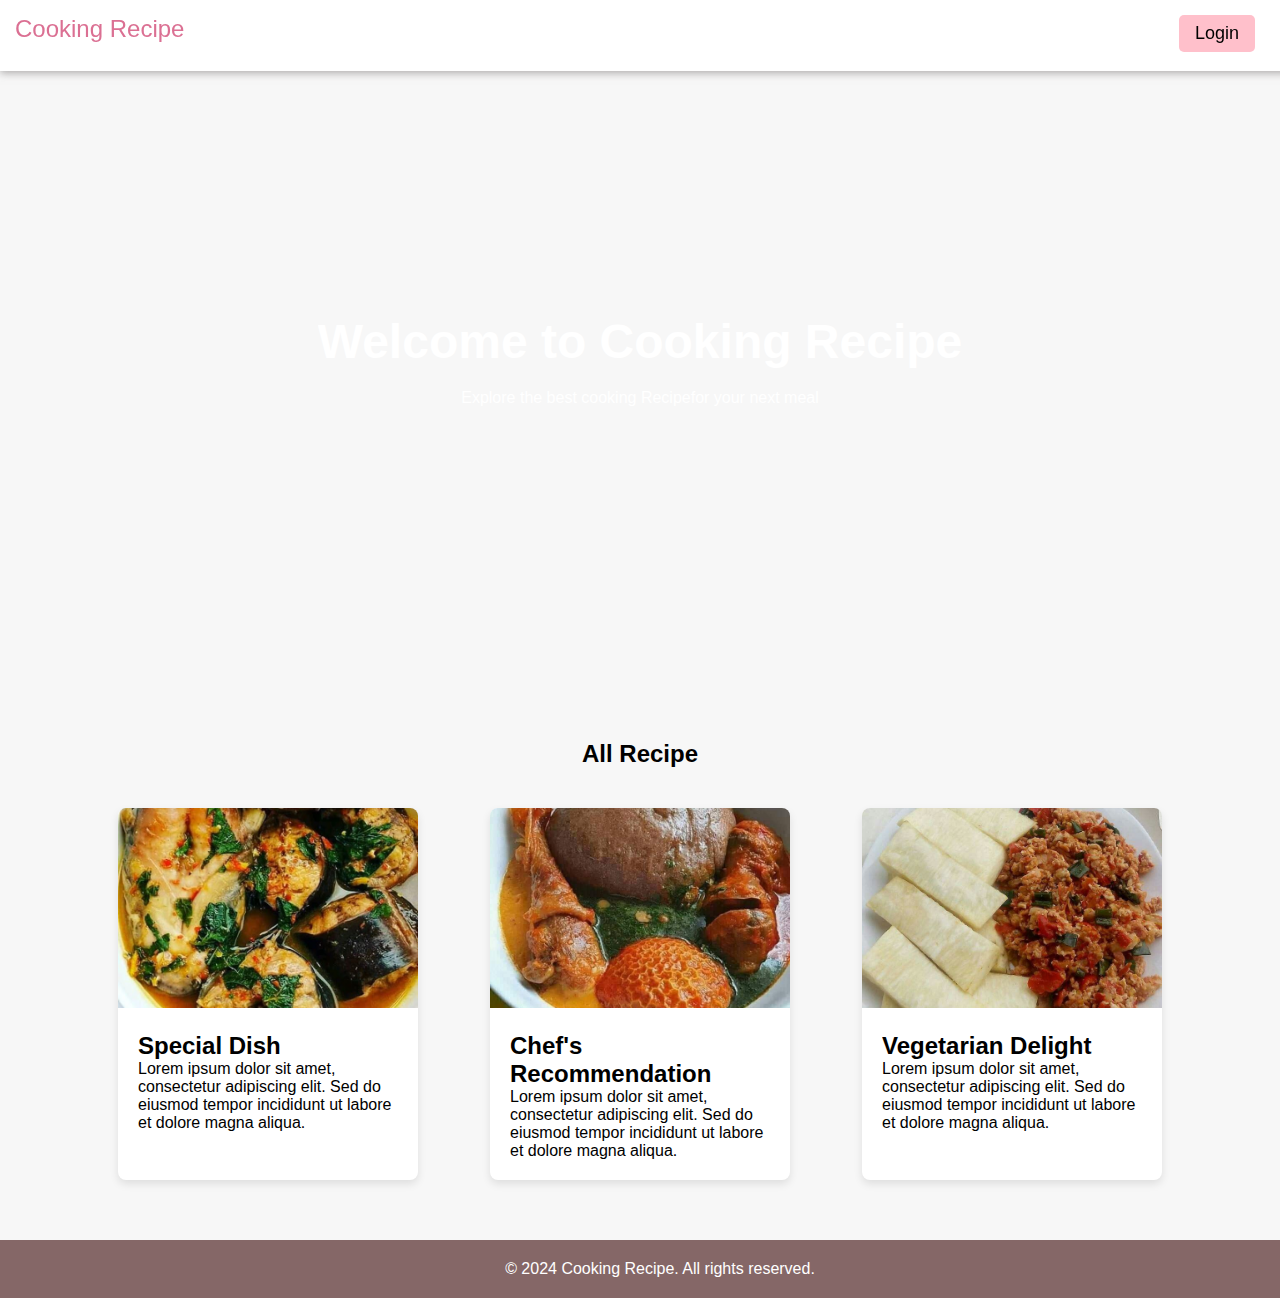
==== index.html @ 1ad1a18e "first commit" ====
<!DOCTYPE html>
<html lang="en">
<head>
    <meta charset="UTF-8">
    <meta name="viewport" content="width=device-width, initial-scale=1.0">
    <title>Cooking_Recipe</title>
    <link rel="stylesheet" href="style.css">
</head>
<body>
    <div class="navbar">
        <a href="#" class="logo">Cooking Recipe</a>
        <ul class="nav-links">
            <li><a href="/auth/login.html" class="btn">Login</a></li> 
            <!-- <li><a href="/auth/register.html" class="btn">Register</a></li> -->
        </ul>
    </div>

    <div class="hero">
        <div>
            <h1>Welcome to Cooking Recipe</h1>
            <p>Explore the best cooking Recipefor your next meal</p>
        </div>
    </div>
    
    <div class="card-wrapper">
        <h2 class="">All Recipe</h2>
        <div class="card-container">
            <div class="card">
                <img src="./assets/food1 (1).jfif" alt="Food Image">
                <div class="card-content">
                    <h2>Special Dish</h2>
                    <p>Lorem ipsum dolor sit amet, consectetur adipiscing elit. Sed do eiusmod tempor incididunt ut labore et dolore magna aliqua.</p>
                </div>
            </div>
            <div class="card">
                <img src="/assets/food2.jfif" alt="Food Image">
                <div class="card-content">
                    <h2>Chef's Recommendation</h2>
                    <p>Lorem ipsum dolor sit amet, consectetur adipiscing elit. Sed do eiusmod tempor incididunt ut labore et dolore magna aliqua.</p>
                </div>
            </div>
            <div class="card">
                <img src="./assets/food 3.jfif" alt="Food Image">
                <div class="card-content">
                    <h2>Vegetarian Delight</h2>
                    <p>Lorem ipsum dolor sit amet, consectetur adipiscing elit. Sed do eiusmod tempor incididunt ut labore et dolore magna aliqua.</p>
                </div>
            </div>
        </div>
    </div>
    <div class="footer">
        <p>&copy; 2024 Cooking Recipe. All rights reserved.</p>
    </div>
</body>
</html>
---- style.css ----
* {
  margin: 0;
  padding: 0;
  overflow-x: hidden;
}

body {
  font-family: Arial, sans-serif;
  margin: 0;
  padding: 0;
  background-color: #f7f7f7;
}

.navbar {
  position: fixed;
  width: 100%;
  background-color: #fff;
  text-align: center;
  overflow: hidden;
  padding: 15px;
  box-shadow: 0 2px 8px rgba(148, 146, 146, 0.77);
}

.logo {
  float: left;
  color: #000;
  font-size: 24px;
  text-decoration: none;
  color: palevioletred;
}

.nav-links {
  float: right;
  list-style-type: none;
  margin: 0;
  padding: 0;
}

.nav-links li {
  display: inline;
  margin-left: 20px;
}

.nav-links li a {
  color: #000;
  text-decoration: none;
  font-size: 18px;
}

.btn {
  display: inline-block;
  padding: 8px 16px;
  margin-right: 40px;
  background-color: pink;
  text-decoration: none;
  border: none;
  border-radius: 5px;
  transition: background-color 0.3s ease;
}

.btn:hover {
  background-color: pink;
  color: #f7f7f7;
}

.hero {
  background-image: url("./assets/hero.jpg");
  background-size: cover;
  background-position: center;
  height: 80vh;
  display: flex;
  justify-content: center;
  align-items: center;
  color: white;
  text-align: center;
}

.hero h1 {
  font-size: 3em;
  margin-bottom: 20px;
}

.card-wrapper {
  display: flex;
  flex-direction: column;
  align-items: center;
  flex-wrap: wrap;
  padding: 20px;
}

.card-container {
  width: 90%;
  display: flex;
  justify-content: space-around;
  flex-wrap: wrap;
  padding: 20px;
}

.card {
  background-color: #fff;
  box-shadow: 0 4px 8px rgba(0, 0, 0, 0.1);
  margin: 20px;
  width: 300px;
  border-radius: 8px;
  overflow-X: hidden;
  transition: transform 0.3s ease;
}

.card:hover {
  transform: scale(1.05);
}

.card img {
  width: 100%;
  height: 200px;
  -o-object-fit: cover;
     object-fit: cover;
}

.card-content {
  padding: 20px;
}

.footer {
  background-color: #856767;
  color: white;
  padding: 20px;
  text-align: center;
  bottom: 0;
  width: 100%;
}

@media only screen and (max-width: 768px) {
  .card {
    width: 100%;
  }
}/*# sourceMappingURL=style.css.map */
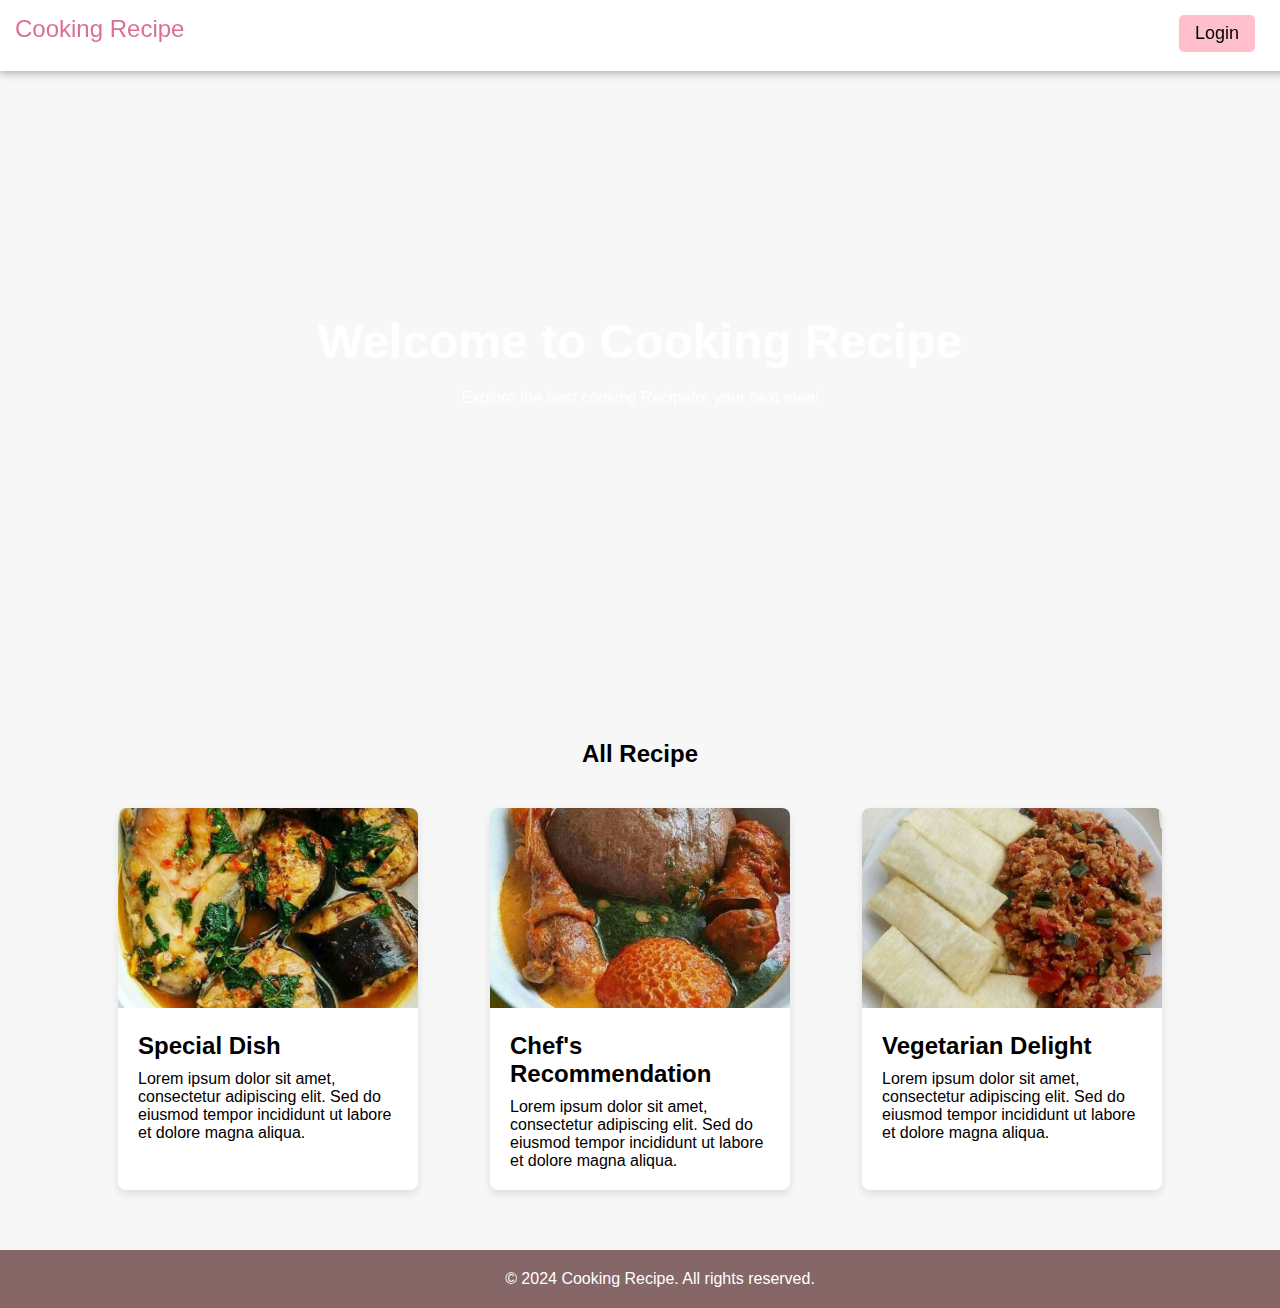
==== commit d5ac53bf: "latest commit" ====
--- a/index.html
+++ b/index.html
@@ -8,10 +8,9 @@
 </head>
 <body>
     <div class="navbar">
-        <a href="#" class="logo">Cooking Recipe</a>
+        <a href="./index.html" class="logo">Cooking Recipe</a>
         <ul class="nav-links">
             <li><a href="/auth/login.html" class="btn">Login</a></li> 
-            <!-- <li><a href="/auth/register.html" class="btn">Register</a></li> -->
         </ul>
     </div>
 
@@ -25,27 +24,27 @@
     <div class="card-wrapper">
         <h2 class="">All Recipe</h2>
         <div class="card-container">
-            <div class="card">
-                <img src="./assets/food1 (1).jfif" alt="Food Image">
-                <div class="card-content">
-                    <h2>Special Dish</h2>
-                    <p>Lorem ipsum dolor sit amet, consectetur adipiscing elit. Sed do eiusmod tempor incididunt ut labore et dolore magna aliqua.</p>
-                </div>
-            </div>
-            <div class="card">
-                <img src="/assets/food2.jfif" alt="Food Image">
-                <div class="card-content">
-                    <h2>Chef's Recommendation</h2>
-                    <p>Lorem ipsum dolor sit amet, consectetur adipiscing elit. Sed do eiusmod tempor incididunt ut labore et dolore magna aliqua.</p>
-                </div>
-            </div>
-            <div class="card">
-                <img src="./assets/food 3.jfif" alt="Food Image">
-                <div class="card-content">
-                    <h2>Vegetarian Delight</h2>
-                    <p>Lorem ipsum dolor sit amet, consectetur adipiscing elit. Sed do eiusmod tempor incididunt ut labore et dolore magna aliqua.</p>
-                </div>
-            </div>
+            <a href="./recipeCards/specialDish.html" class="card">
+                    <img src="./assets/food1 (1).jfif" alt="Food Image">
+                    <div class="card-content">
+                        <h2>Special Dish</h2>
+                        <p>Lorem ipsum dolor sit amet, consectetur adipiscing elit. Sed do eiusmod tempor incididunt ut labore et dolore magna aliqua.</p>
+                    </div>
+            </a>
+            <a href="./recipeCards/specialDish.html" class="card">
+                    <img src="./assets/food2.jfif" alt="Food Image">
+                    <div class="card-content">
+                        <h2>Chef's Recommendation</h2>
+                        <p>Lorem ipsum dolor sit amet, consectetur adipiscing elit. Sed do eiusmod tempor incididunt ut labore et dolore magna aliqua.</p>
+                    </div>
+            </a>
+            <a href="./recipeCards/specialDish.html" class="card">
+                    <img src="./assets/food 3.jfif" alt="Food Image">
+                    <div class="card-content">
+                        <h2>Vegetarian Delight</h2>
+                        <p>Lorem ipsum dolor sit amet, consectetur adipiscing elit. Sed do eiusmod tempor incididunt ut labore et dolore magna aliqua.</p>
+                    </div>
+            </a>
         </div>
     </div>
     <div class="footer">
--- a/style.css
+++ b/style.css
@@ -88,26 +88,28 @@
   padding: 20px;
 }
 
+.card {
+  background-color: #fff;
+  box-shadow: 0 4px 8px rgba(0, 0, 0, 0.1);
+  margin: 20px;
+  width: 300px;
+  border-radius: 8px;
+  text-decoration: none;
+  overflow-X: hidden;
+  color: #000;
+  transition: transform 0.3s ease;
+}
+
+.card:hover {
+  transform: scale(1.05);
+}
+
 .card-container {
   width: 90%;
   display: flex;
   justify-content: space-around;
   flex-wrap: wrap;
   padding: 20px;
-}
-
-.card {
-  background-color: #fff;
-  box-shadow: 0 4px 8px rgba(0, 0, 0, 0.1);
-  margin: 20px;
-  width: 300px;
-  border-radius: 8px;
-  overflow-X: hidden;
-  transition: transform 0.3s ease;
-}
-
-.card:hover {
-  transform: scale(1.05);
 }
 
 .card img {
@@ -119,6 +121,10 @@
 
 .card-content {
   padding: 20px;
+}
+
+.card-content p {
+  margin-top: 10px;
 }
 
 .footer {
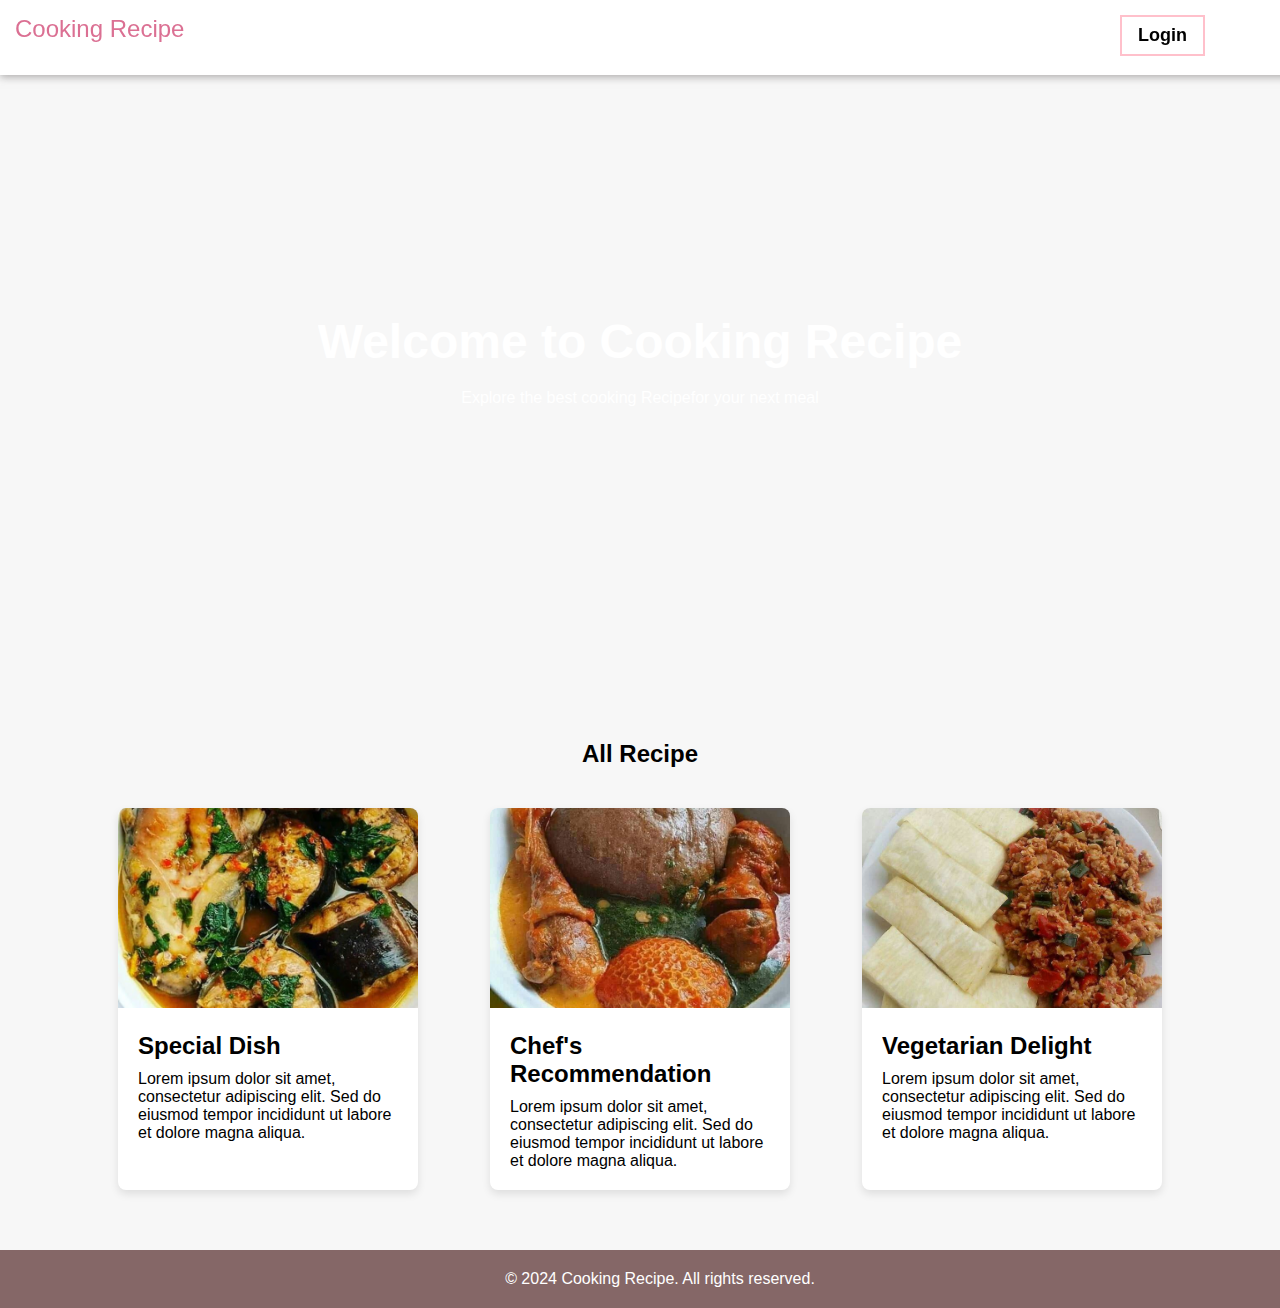
==== commit 2ccc3e56: "lates commit" ====
--- a/index.html
+++ b/index.html
@@ -7,7 +7,7 @@
     <link rel="stylesheet" href="style.css">
 </head>
 <body>
-    <div class="navbar">
+    <div class="navbar login-navbar">
         <a href="./index.html" class="logo">Cooking Recipe</a>
         <ul class="nav-links">
             <li><a href="/auth/login.html" class="btn">Login</a></li> 
@@ -25,25 +25,25 @@
         <h2 class="">All Recipe</h2>
         <div class="card-container">
             <a href="./recipeCards/specialDish.html" class="card">
-                    <img src="./assets/food1 (1).jfif" alt="Food Image">
-                    <div class="card-content">
-                        <h2>Special Dish</h2>
-                        <p>Lorem ipsum dolor sit amet, consectetur adipiscing elit. Sed do eiusmod tempor incididunt ut labore et dolore magna aliqua.</p>
-                    </div>
+                <img src="./assets/food1 (1).jfif" alt="Food Image">
+                <div class="card-content">
+                    <h2>Special Dish</h2>
+                    <p>Lorem ipsum dolor sit amet, consectetur adipiscing elit. Sed do eiusmod tempor incididunt ut labore et dolore magna aliqua.</p>
+                </div>
             </a>
             <a href="./recipeCards/specialDish.html" class="card">
-                    <img src="./assets/food2.jfif" alt="Food Image">
-                    <div class="card-content">
-                        <h2>Chef's Recommendation</h2>
-                        <p>Lorem ipsum dolor sit amet, consectetur adipiscing elit. Sed do eiusmod tempor incididunt ut labore et dolore magna aliqua.</p>
-                    </div>
-            </a>
+                <img src="./assets/food2.jfif" alt="Food Image">
+                <div class="card-content">
+                    <h2>Chef's Recommendation</h2>
+                    <p>Lorem ipsum dolor sit amet, consectetur adipiscing elit. Sed do eiusmod tempor incididunt ut labore et dolore magna aliqua.</p>
+                </div>
+            
             <a href="./recipeCards/specialDish.html" class="card">
-                    <img src="./assets/food 3.jfif" alt="Food Image">
-                    <div class="card-content">
-                        <h2>Vegetarian Delight</h2>
-                        <p>Lorem ipsum dolor sit amet, consectetur adipiscing elit. Sed do eiusmod tempor incididunt ut labore et dolore magna aliqua.</p>
-                    </div>
+                <img src="./assets/food 3.jfif" alt="Food Image">
+                <div class="card-content">
+                    <h2>Vegetarian Delight</h2>
+                    <p>Lorem ipsum dolor sit amet, consectetur adipiscing elit. Sed do eiusmod tempor incididunt ut labore et dolore magna aliqua.</p>
+                </div>
             </a>
         </div>
     </div>
--- a/style.css
+++ b/style.css
@@ -39,6 +39,7 @@
 .nav-links li {
   display: inline;
   margin-left: 20px;
+  font-weight: 700;
 }
 
 .nav-links li a {
@@ -50,17 +51,16 @@
 .btn {
   display: inline-block;
   padding: 8px 16px;
-  margin-right: 40px;
-  background-color: pink;
+  margin-right: 90px;
   text-decoration: none;
-  border: none;
-  border-radius: 5px;
-  transition: background-color 0.3s ease;
+  border: 2px solid pink;
+  transition: background-color 0.3s ease-in-out;
 }
 
-.btn:hover {
+.navbar .btn:hover {
   background-color: pink;
-  color: #f7f7f7;
+  border: none;
+  color: #000;
 }
 
 .hero {
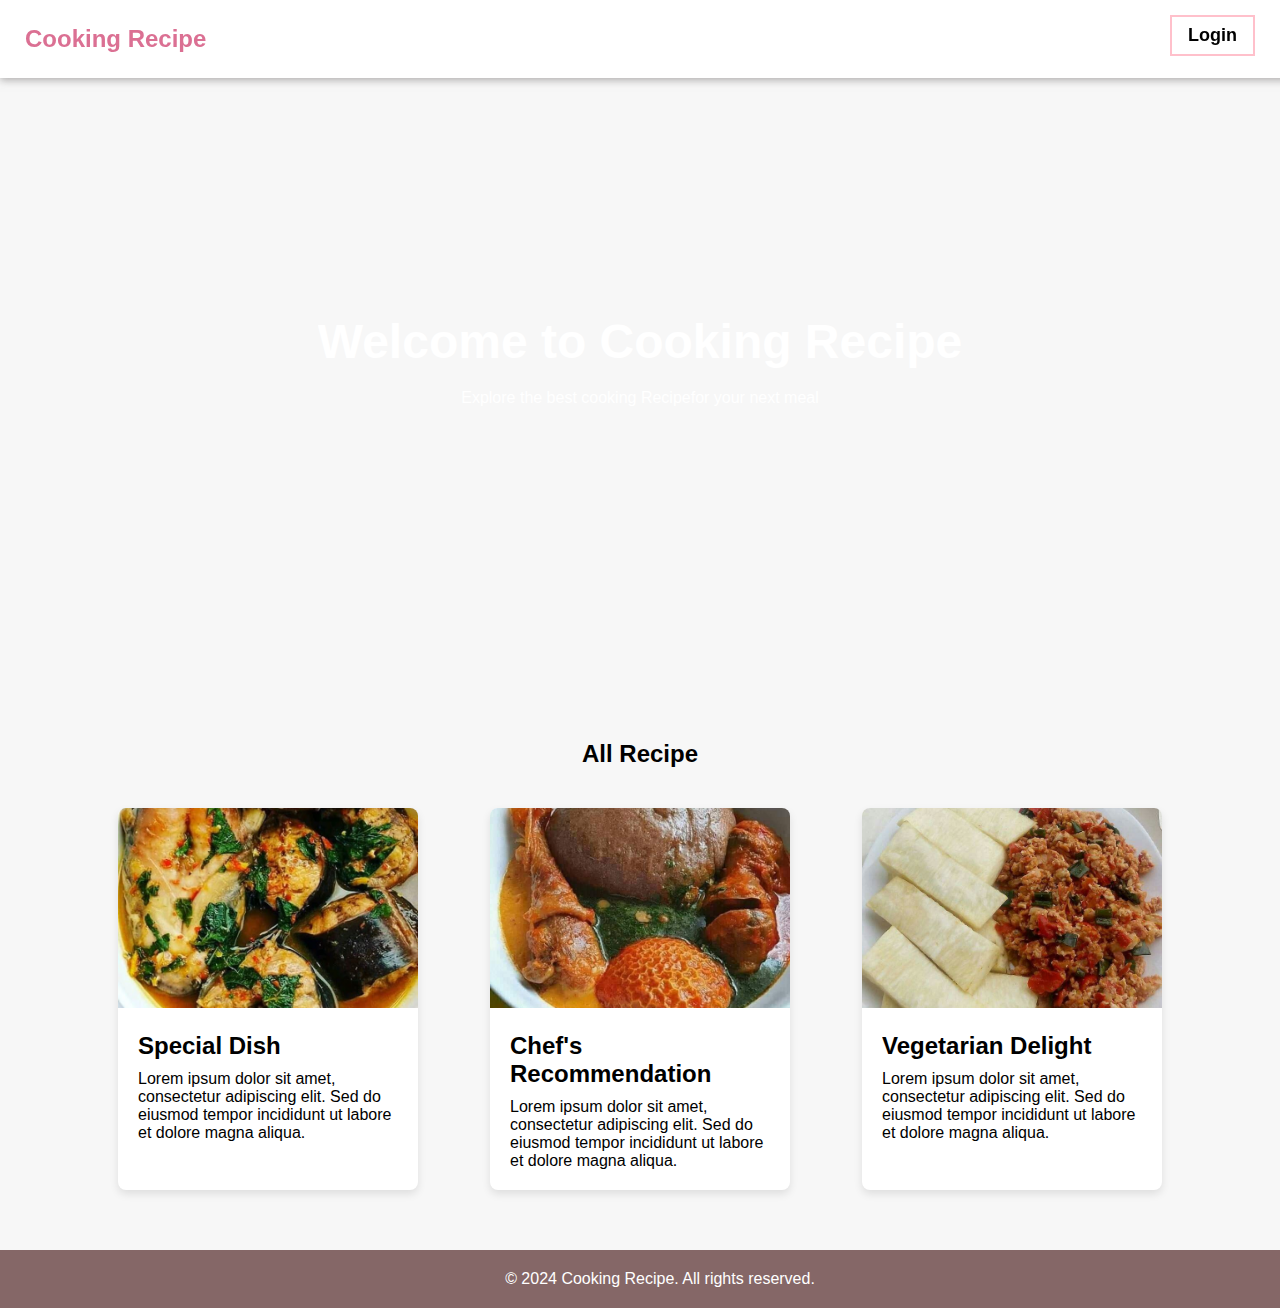
==== commit b6d66693: "new commit" ====
--- a/index.html
+++ b/index.html
@@ -7,7 +7,7 @@
     <link rel="stylesheet" href="style.css">
 </head>
 <body>
-    <div class="navbar login-navbar">
+    <div class="navbar">
         <a href="./index.html" class="logo">Cooking Recipe</a>
         <ul class="nav-links">
             <li><a href="/auth/login.html" class="btn">Login</a></li> 
--- a/style.css
+++ b/style.css
@@ -23,8 +23,9 @@
 
 .logo {
   float: left;
-  color: #000;
+  padding: 10px;
   font-size: 24px;
+  font-weight: 600;
   text-decoration: none;
   color: palevioletred;
 }
@@ -51,16 +52,15 @@
 .btn {
   display: inline-block;
   padding: 8px 16px;
-  margin-right: 90px;
+  margin-right: 40px;
   text-decoration: none;
   border: 2px solid pink;
-  transition: background-color 0.3s ease-in-out;
+  transition: background-color 0.3s ease;
 }
 
-.navbar .btn:hover {
+.btn:hover {
   background-color: pink;
-  border: none;
-  color: #000;
+  color: #f7f7f7;
 }
 
 .hero {
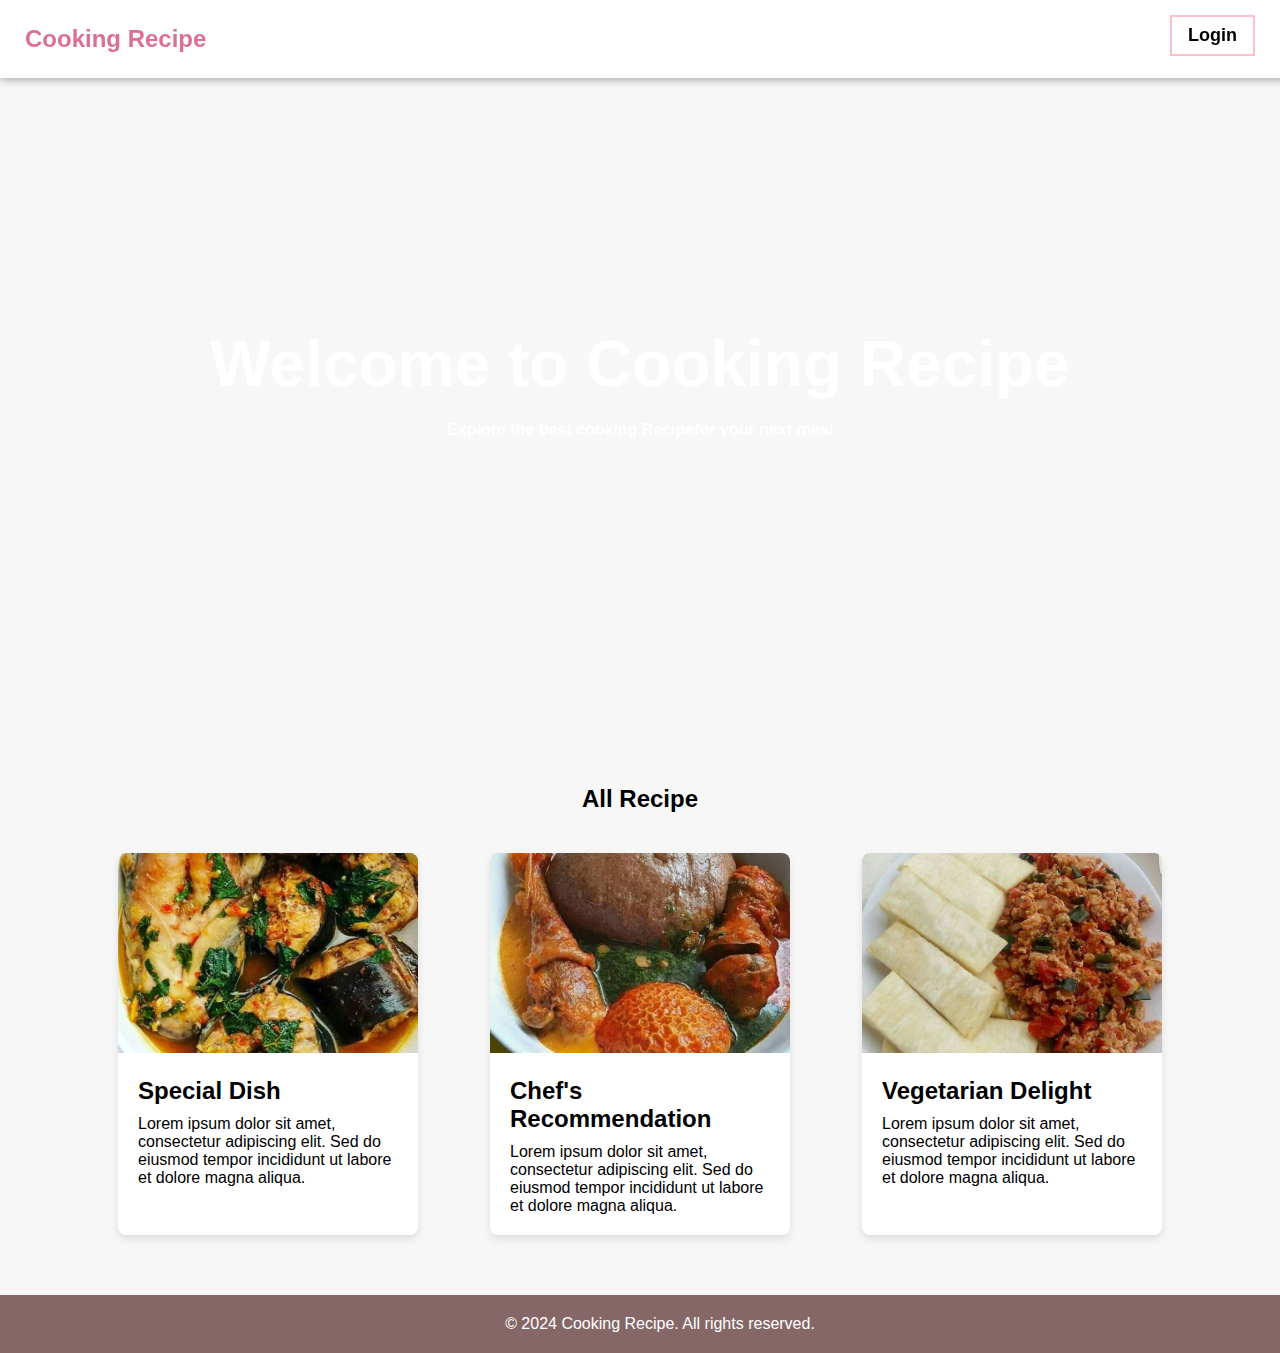
==== commit 5364591e: "latest commit" ====
--- a/index.html
+++ b/index.html
@@ -15,7 +15,7 @@
     </div>
 
     <div class="hero">
-        <div>
+        <div class="hero-content">
             <h1>Welcome to Cooking Recipe</h1>
             <p>Explore the best cooking Recipefor your next meal</p>
         </div>
--- a/style.css
+++ b/style.css
@@ -67,7 +67,7 @@
   background-image: url("./assets/hero.jpg");
   background-size: cover;
   background-position: center;
-  height: 80vh;
+  height: 85vh;
   display: flex;
   justify-content: center;
   align-items: center;
@@ -75,9 +75,26 @@
   text-align: center;
 }
 
+.hero-content {
+  max-width: 1000px;
+  padding: 20px;
+  overflow: hidden;
+}
+
 .hero h1 {
-  font-size: 3em;
+  font-size: 4em;
+  font-weight: 700;
   margin-bottom: 20px;
+}
+
+.hero p {
+  font-size: 1em;
+  font-weight: 600;
+}
+
+.hero h1,
+.hero p {
+  animation: slideIn 1s ease-in-out;
 }
 
 .card-wrapper {
@@ -136,6 +153,16 @@
   width: 100%;
 }
 
+@keyframes slideIn {
+  0% {
+    transform: translateY(100%);
+    opacity: 0;
+  }
+  100% {
+    transform: translateY(0);
+    opacity: 1;
+  }
+}
 @media only screen and (max-width: 768px) {
   .card {
     width: 100%;
